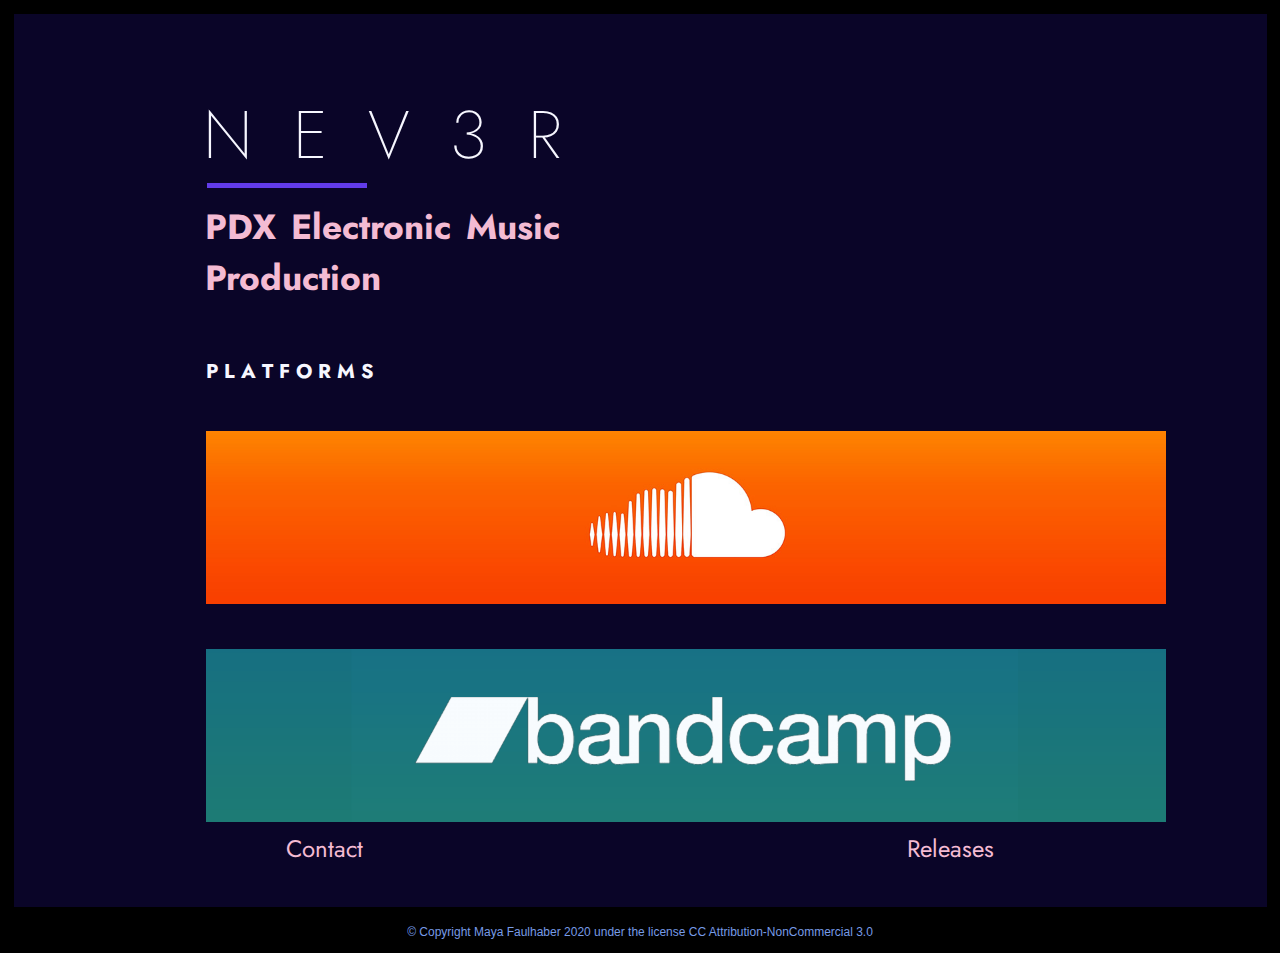
==== contact.html @ aae67ec4 "Added copynpaste code for black overlay. Added Bandcamp and Soundcloud. Still need to get text cente" ====
<!DOCTYPE html>
<html lang="en">
  <head>
    <meta charset="utf-8">
    <meta name="viewport" content="width=device-width, initial-scale=1.0">

    <link rel="stylesheet" href="css/main.css" type="text/css">
    <link href="https://fonts.googleapis.com/css2?family=Jost&family=Work+Sans&display=swap" rel="stylesheet">
    <link href="https://fonts.googleapis.com/css2?family=Exo+2:wght@300&display=swap" rel="stylesheet">
    <link href="https://fonts.googleapis.com/css2?family=Ubuntu:wght@300&display=swap" rel="stylesheet">

    <title>Nev3r | Contacts and Platforms</title>
  </head>
  <body>
    <div id="conwrapper" class="wrapper">
      <div id="concontent" class="content">
        <div class="title">
          <div class="spacer"></div>
          <a href="index.html" class="homelink">
            <h1>N E V 3 R</h1>
            <canvas id="rectangle" width="30vw" height="1em"></canvas>
            <h2>PDX Electronic Music Production</h2>
          </a>
        </div>
        <div class="platforms">
          <h3>P L A T F O R M S</h3>
          <a href="https://soundcloud.com/nev3rofficial/tracks" target="_blank">
            <div id="soundcloud" class="image" data-content="SoundCloud">
              <img src="img/sc.jpg" alt="">
            </div>
          </a>
          <a href="https://nev3rofficial.bandcamp.com" target="_blank">
            <div id="bandcamp" class="image" data-content="Bandcamp">
              <img src="img/bc.png" alt="">
            </div>
          </a>
        </div>
        <footer class="bottomlinks">
          <a id="contact" href="contact.html">Contact </a>
          <a id="releases" href="releases.html">Releases</a>
        </footer>
      </div>
    </div>
    <div class="footer">
      <a href="LICENSE.md" target="_blank" id="footer">© Copyright Maya Faulhaber 2020 under the license CC Attribution-NonCommercial 3.0</a>
    </div>
  </body>
</html>
---- css/main.css ----
/* .platforms {
  .image {
    position: relative;
    width: 75vw;
    &:hover {
      background-color: rgba(250, 250, 250, 0.5);
    }
    a {
      height: 100%;
      width: 100%;
      transition: all 250ms ease-in-out;
      background-color: inherit;
      &:hover {
        background-color: black;
      }
    img {
      color: inherit;
      margin-top: 5vh;
      margin-left: 15.2vw;
      width: 65vw;
    }
  }
}
*/
.platforms {
  margin-top: 5vh;
}
.platforms h3 {
  margin-left: 15vw;
  font-size: 1.25em;
  font-family: "Jost", sans-serif;
  color: #F7F7FF;
}

.image {
  margin-top: 5vh;
  margin-left: 15vw;
  position: relative;
  width: 75vw;
}

.image img {
  width: 100%;
  vertical-align: top;
}

.image:after, .image:before {
  position: absolute;
  opacity: 0;
  transition: all 0.25s ease-in-out;
  -webkit-transition: all 0.25s ease-in-out;
}

.image:after {
  content: "\a";
  width: 100%;
  height: 100%;
  top: 0;
  left: 0;
  background: rgba(0, 0, 0, 0.8);
}

.image:before {
  text-align: center;
  content: attr(data-content);
  display: inline;
  font-family: "Ubuntu", sans-serif;
  font-size: 1.15em;
  width: 100%;
  color: #F7F7FF;
  z-index: 1;
  padding: 4px 10px;
  vertical-align: middle;
  text-align: center;
  box-sizing: border-box;
  -moz-box-sizing: border-box;
}

.image:hover:after, .image:hover:before {
  opacity: 1;
}

.image {
  height: 260;
  width: 1440;
}
.image img {
  height: 100%;
  width: 100%;
}

* {
  box-sizing: border-box;
}

html, body {
  padding: 0;
  margin: 0;
  align-content: center;
  display: block;
  justify-content: center;
}

body {
  background-color: black;
  height: 100%;
  align-content: center;
}

.wrapper {
  min-height: 97vh;
  position: relative;
  padding-bottom: 5vh;
  margin-top: 1.5vh;
  background-color: #0A0528;
  align-self: center;
  padding-left: 0;
  padding-right: 0;
  margin-left: 1.5vh;
  margin-right: 1.5vh;
  margin-bottom: 1.3vh;
  align-content: center;
  align-self: center;
}
.wrapper .content {
  padding-bottom: 2.5rem;
}

.spacer {
  height: 8vh;
}

.title {
  margin-left: 0vw;
  margin-right: 20vw;
  margin-bottom: 0vh;
  width: 75vw;
  display: block;
}
.title a {
  margin-right: 0vw;
  margin-left: 14vw;
  padding-left: 1vw;
  padding-bottom: 1vh;
  width: 75vw;
  height: -1%;
  display: inline-flex;
  text-decoration: none;
  transition: all 250ms ease-in-out;
  width: 30vw;
  display: block;
}
.title a:hover {
  transform: scale(1.05);
}
.title h1 {
  margin-bottom: 0vh;
  margin-top: 0;
  margin-left: -0.2vW;
  padding-top: 2vh;
  padding-bottom: 1vh;
  width: 30vw;
  display: inline;
  align-content: left;
  font-size: 4.2em;
  color: #F7F7FF;
  font-family: "Jost", sans-serif;
  font-weight: 200;
  font-variant: small-caps;
  word-spacing: 0.3em;
  width: 50vw;
}
.title canvas {
  margin-top: 0;
  margin-bottom: 1vh;
  margin-right: 15vw;
  margin-left: 0.1vw;
  width: 12.5vw;
  height: 0.8%;
  background-color: #623CEA;
}
.title h2 {
  margin-top: 0vh;
  margin-bottom: 0;
  display: inline;
  width: -1vw;
  font-size: 2.2em;
  color: #F4BBD3;
  font-family: "Jost", sans-serif;
  font-weight: bold;
  font-stretch: ultra-expanded;
  word-spacing: 0.1em;
  width: 50vw;
}

.studio img {
  margin-bottom: 10vh;
  margin-left: 15vw;
  width: 75vw;
}

.indextext {
  margin-top: 5vh;
  margin-bottom: 5vh;
  padding-left: 15.15vw;
  color: #F7F7FF;
  font-family: "ubuntu", sans-serif;
  font-size: 1em;
  line-height: 2.758;
  font-weight: 300;
}
.indextext a {
  text-decoration: none;
  color: #623CEA;
  transition: all 250ms ease;
}
.indextext a:hover {
  color: #F4BBD3;
  transform: scale(2.025);
}

.bottomlinks {
  margin-top: 4vh;
  margin-bottom: 4vh;
  position: absolute;
  bottom: 0;
  width: 100%;
  height: 2.5rem;
  display: flex;
  justify-content: space-around;
}
.bottomlinks a {
  color: #F4BBD3;
  font-size: 1.5em;
  font-family: "Jost", sans-serif;
  text-decoration: none;
  transition: all 250ms ease-in-out;
}
.bottomlinks a:hover {
  transform: scale(1.15);
}

#footer {
  margin-top: 0.2vh;
  margin-bottom: 0.8vh;
  padding-top: 0.4vh;
  padding-bottom: 0.8vh;
  margin-left: 0;
  display: flex;
  justify-content: center;
  text-decoration: none;
  color: #779BE7;
  font-family: "Muli", sans-serif;
  font-weight: 300;
  font-size: 0.75em;
}

.footer {
  display: flex;
  justify-content: center;
}

.singles {
  margin-left: 15.15vw;
  color: #F7F7FF;
  font-family: "Jost", sans-serif;
  word-spacing: 0.25em;
  font-size: 1.3em;
}

.gallery {
  margin-bottom: 5vh;
  margin-left: 14.6vw;
  display: flex;
  flex-direction: column;
}
.gallery .row {
  display: flex;
  justify-content: justify-content;
  width: 100%;
}
.gallery iframe {
  margin: 0.5vw;
}

::-webkit-scrollbar {
  width: 10px;
}

/* Track */
::-webkit-scrollbar-track {
  background: #02010A;
}

/* Handle */
::-webkit-scrollbar-thumb {
  background: #202024;
  border-radius: 3px;
}

/* Handle on hover */
::-webkit-scrollbar-thumb:hover {
  background: #343439;
}

/*# sourceMappingURL=main.css.map */
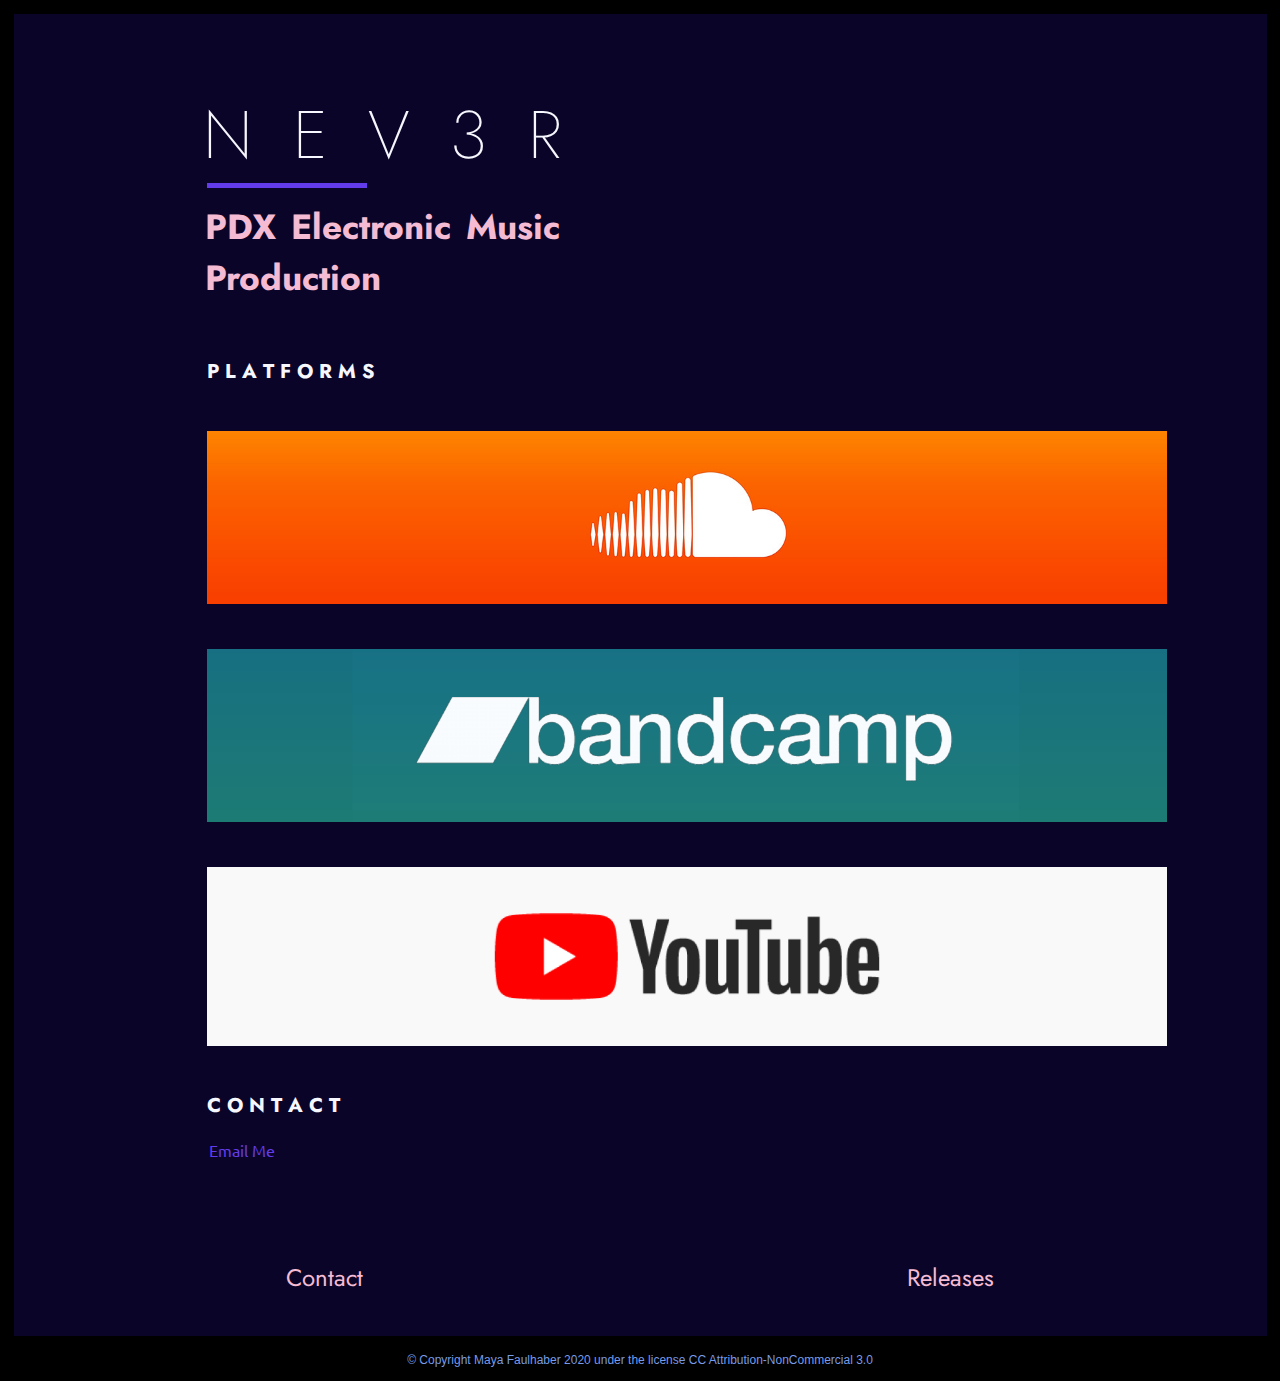
==== commit 5a802549: "Finished platforms and got them to center align. Started contacts" ====
--- a/contact.html
+++ b/contact.html
@@ -34,6 +34,15 @@
               <img src="img/bc.png" alt="">
             </div>
           </a>
+          <a href="https://www.youtube.com/channel/UCZ7ZAQKlcC8Lq4WMA0va6yQ" target="_blank">
+            <div id="youtube" class="image" data-content="YouTube">
+              <img src="img/yt.png" alt="">
+            </div>
+          </a>
+        </div>
+        <div class="contact">
+          <h3>C O N T A C T</h3>
+          <a href="mailto:nev3rpdx@gmail.com?subject=Questions/Comments/Feedback">Email Me</a>
         </div>
         <footer class="bottomlinks">
           <a id="contact" href="contact.html">Contact </a>
--- a/css/main.css
+++ b/css/main.css
@@ -22,19 +22,20 @@
   }
 }
 */
+#concontent h3 {
+  font-size: 1.25em;
+  font-family: "Jost", sans-serif;
+  color: #F7F7FF;
+}
+
 .platforms {
+  margin-left: 15.15vw;
   margin-top: 5vh;
-}
-.platforms h3 {
-  margin-left: 15vw;
-  font-size: 1.25em;
-  font-family: "Jost", sans-serif;
-  color: #F7F7FF;
+  margin-bottom: 5vh;
 }
 
 .image {
   margin-top: 5vh;
-  margin-left: 15vw;
   position: relative;
   width: 75vw;
 }
@@ -65,12 +66,12 @@
   content: attr(data-content);
   display: inline;
   font-family: "Ubuntu", sans-serif;
-  font-size: 1.15em;
+  font-size: 1.2em;
   width: 100%;
   color: #F7F7FF;
   z-index: 1;
   padding: 4px 10px;
-  vertical-align: middle;
+  line-height: 25vh;
   text-align: center;
   box-sizing: border-box;
   -moz-box-sizing: border-box;
@@ -87,6 +88,21 @@
 .image img {
   height: 100%;
   width: 100%;
+}
+
+.contact {
+  margin-left: 15.15vw;
+  margin-bottom: 10vh;
+}
+.contact a {
+  text-decoration: none;
+  font-family: "Ubuntu", sans-serif;
+  margin-left: 0.1vw;
+  color: #623CEA;
+  transition: all 250ms ease-in-out;
+}
+.contact a:hover {
+  color: #F4BBD3;
 }
 
 * {
@@ -206,7 +222,7 @@
   color: #F7F7FF;
   font-family: "ubuntu", sans-serif;
   font-size: 1em;
-  line-height: 2.758;
+  line-height: 2.6;
   font-weight: 300;
 }
 .indextext a {
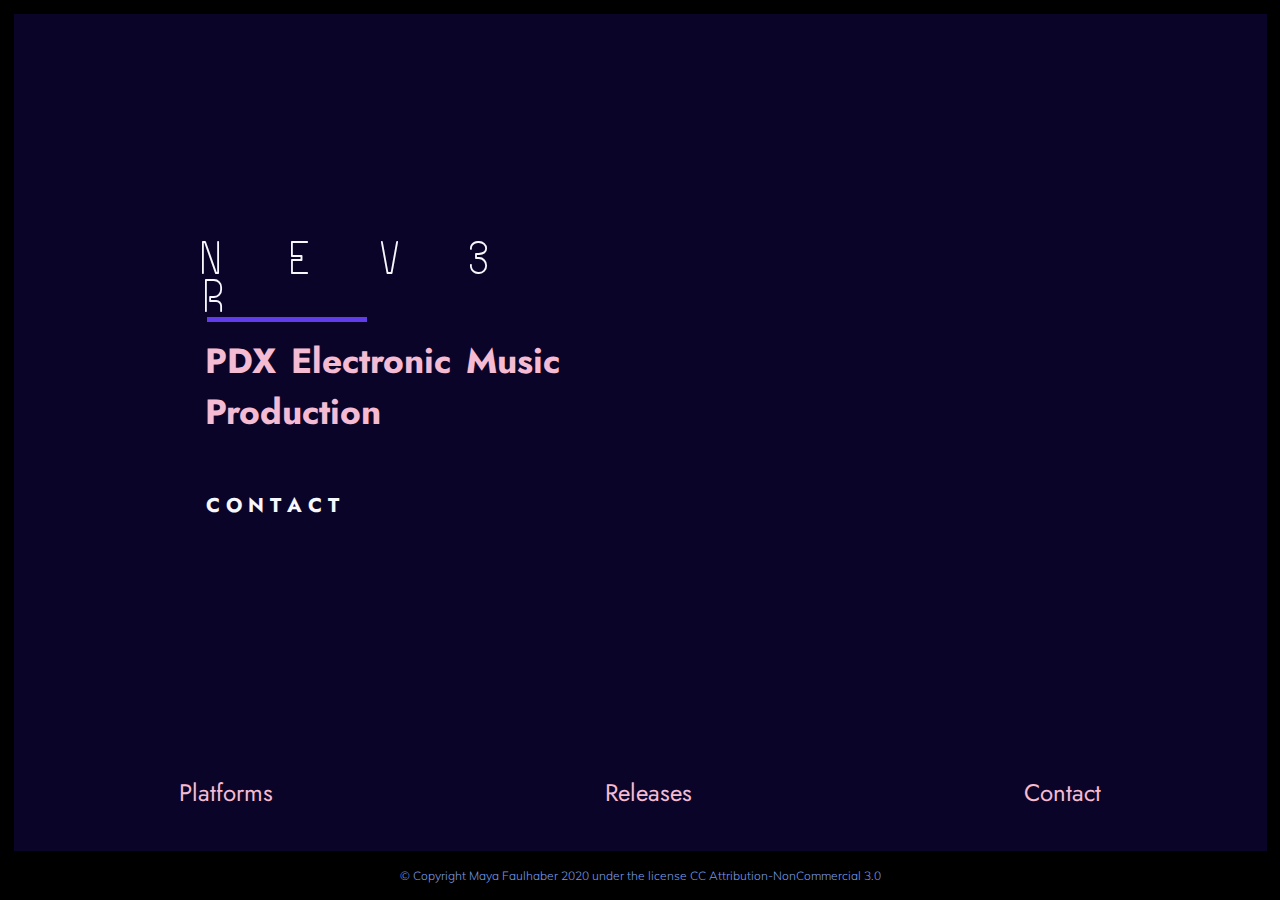
==== commit f2fe1aed: "Successfully added Ultra and Finity fonts. Still using Jost however." ====
--- a/contact.html
+++ b/contact.html
@@ -1,15 +1,21 @@
 <!DOCTYPE html>
-<html lang="en">
+<html lang="en" dir="ltr">
   <head>
     <meta charset="utf-8">
     <meta name="viewport" content="width=device-width, initial-scale=1.0">
+    <meta name="keywords" content="EDM, Music, Soundcloud, Nev3r, Dance, Portland, PDX">
+    <meta name="author" content="Maya Faulhaber">
+    <meta name="description" content="Official website of the producer, Nev3r.">
 
-    <link rel="stylesheet" href="css/main.css" type="text/css">
-    <link href="https://fonts.googleapis.com/css2?family=Jost&family=Work+Sans&display=swap" rel="stylesheet">
-    <link href="https://fonts.googleapis.com/css2?family=Exo+2:wght@300&display=swap" rel="stylesheet">
+    <link rel="stylesheet" href="css/main.css" type="text/css" charset="utf-8">
+    <link href="https://fonts.googleapis.com/css2?family=Jost&display=swap" rel="stylesheet">
     <link href="https://fonts.googleapis.com/css2?family=Ubuntu:wght@300&display=swap" rel="stylesheet">
+    <link href="https://fonts.googleapis.com/css2?family=Muli&display=swap" rel="stylesheet">
 
-    <title>Nev3r | Contacts and Platforms</title>
+
+    <script src="https://ajax.googleapis.com/ajax/libs/jquery/2.1.3/jquery.min.js"></script>
+
+    <title>Nev3r | Contact</title>
   </head>
   <body>
     <div id="conwrapper" class="wrapper">
@@ -22,31 +28,13 @@
             <h2>PDX Electronic Music Production</h2>
           </a>
         </div>
-        <div class="platforms">
-          <h3>P L A T F O R M S</h3>
-          <a href="https://soundcloud.com/nev3rofficial/tracks" target="_blank">
-            <div id="soundcloud" class="image" data-content="SoundCloud">
-              <img src="img/sc.jpg" alt="">
-            </div>
-          </a>
-          <a href="https://nev3rofficial.bandcamp.com" target="_blank">
-            <div id="bandcamp" class="image" data-content="Bandcamp">
-              <img src="img/bc.png" alt="">
-            </div>
-          </a>
-          <a href="https://www.youtube.com/channel/UCZ7ZAQKlcC8Lq4WMA0va6yQ" target="_blank">
-            <div id="youtube" class="image" data-content="YouTube">
-              <img src="img/yt.png" alt="">
-            </div>
-          </a>
-        </div>
-        <div class="contact">
+        <div class="contacts">
           <h3>C O N T A C T</h3>
-          <a href="mailto:nev3rpdx@gmail.com?subject=Questions/Comments/Feedback">Email Me</a>
         </div>
         <footer class="bottomlinks">
-          <a id="contact" href="contact.html">Contact </a>
+          <a id="platforms" href="platforms.html">Platforms</a>
           <a id="releases" href="releases.html">Releases</a>
+          <a id="contacts" href="contact.html">Contact</a>
         </footer>
       </div>
     </div>
--- a/css/main.css
+++ b/css/main.css
@@ -1,110 +1,28 @@
-/* .platforms {
-  .image {
-    position: relative;
-    width: 75vw;
-    &:hover {
-      background-color: rgba(250, 250, 250, 0.5);
-    }
-    a {
-      height: 100%;
-      width: 100%;
-      transition: all 250ms ease-in-out;
-      background-color: inherit;
-      &:hover {
-        background-color: black;
-      }
-    img {
-      color: inherit;
-      margin-top: 5vh;
-      margin-left: 15.2vw;
-      width: 65vw;
-    }
-  }
-}
-*/
-#concontent h3 {
+.contacts {
+  margin-left: 15vw;
+  margin-top: 5vh;
+  margin-bottom: 10vh;
+}
+.contacts h3 {
+  color: #F7F7FF;
+  font-family: "Jost", sans-serif;
   font-size: 1.25em;
-  font-family: "Jost", sans-serif;
-  color: #F7F7FF;
-}
-
-.platforms {
-  margin-left: 15.15vw;
-  margin-top: 5vh;
-  margin-bottom: 5vh;
-}
-
-.image {
-  margin-top: 5vh;
-  position: relative;
-  width: 75vw;
-}
-
-.image img {
-  width: 100%;
-  vertical-align: top;
-}
-
-.image:after, .image:before {
-  position: absolute;
-  opacity: 0;
-  transition: all 0.25s ease-in-out;
-  -webkit-transition: all 0.25s ease-in-out;
-}
-
-.image:after {
-  content: "\a";
-  width: 100%;
-  height: 100%;
-  top: 0;
-  left: 0;
-  background: rgba(0, 0, 0, 0.8);
-}
-
-.image:before {
-  text-align: center;
-  content: attr(data-content);
-  display: inline;
-  font-family: "Ubuntu", sans-serif;
-  font-size: 1.2em;
-  width: 100%;
-  color: #F7F7FF;
-  z-index: 1;
-  padding: 4px 10px;
-  line-height: 25vh;
-  text-align: center;
-  box-sizing: border-box;
-  -moz-box-sizing: border-box;
-}
-
-.image:hover:after, .image:hover:before {
-  opacity: 1;
-}
-
-.image {
-  height: 260;
-  width: 1440;
-}
-.image img {
-  height: 100%;
-  width: 100%;
-}
-
-.contact {
-  margin-left: 15.15vw;
-  margin-bottom: 10vh;
-}
-.contact a {
-  text-decoration: none;
-  font-family: "Ubuntu", sans-serif;
-  margin-left: 0.1vw;
-  color: #623CEA;
-  transition: all 250ms ease-in-out;
-}
-.contact a:hover {
-  color: #F4BBD3;
-}
-
+}
+
+@font-face {
+  font-family: "Finity";
+  src: url("../fonts/finity-9325-webfont.eot");
+  src: url("../fonts/finity-9325-webfont.eot?#iefix") format("embedded-opentype"), url("../fonts/finity-9325-webfont.woff") format("woff"), url("../fonts/finity-9325-webfont.svg#finityregular") format("svg");
+  font-weight: normal;
+  font-style: normal;
+}
+@font-face {
+  font-family: "Ultra";
+  src: url("../fonts/ultra-webfont.eot");
+  src: url("../fonts/ultra-webfont.eot?#iefix") format("embedded-opentype"), url("../fonts/ultra-webfont.woff") format("woff"), url("../fonts/ultra-webfont.svg#ultraregular") format("svg");
+  font-weight: normal;
+  font-style: normal;
+}
 * {
   box-sizing: border-box;
 }
@@ -124,7 +42,7 @@
 }
 
 .wrapper {
-  min-height: 97vh;
+  min-height: 93vh;
   position: relative;
   padding-bottom: 5vh;
   margin-top: 1.5vh;
@@ -160,7 +78,7 @@
   padding-bottom: 1vh;
   width: 75vw;
   height: -1%;
-  display: inline-flex;
+  display: inline;
   text-decoration: none;
   transition: all 250ms ease-in-out;
   width: 30vw;
@@ -170,18 +88,18 @@
   transform: scale(1.05);
 }
 .title h1 {
-  margin-bottom: 0vh;
+  margin-bottom: 10vh;
   margin-top: 0;
-  margin-left: -0.2vW;
+  margin-left: -0.25vW;
   padding-top: 2vh;
   padding-bottom: 1vh;
-  width: 30vw;
+  width: 75vw;
   display: inline;
   align-content: left;
   font-size: 4.2em;
   color: #F7F7FF;
-  font-family: "Jost", sans-serif;
-  font-weight: 200;
+  font-family: "Ultra", sans-serif;
+  font-weight: 400;
   font-variant: small-caps;
   word-spacing: 0.3em;
   width: 50vw;
@@ -276,6 +194,74 @@
   justify-content: center;
 }
 
+#platcontent h3 {
+  font-size: 1.25em;
+  font-family: "Jost", sans-serif;
+  color: #F7F7FF;
+}
+
+.platforms {
+  margin-left: 15.15vw;
+  margin-top: 5vh;
+  margin-bottom: 10vh;
+}
+
+.image {
+  margin-top: 5vh;
+  position: relative;
+  width: 75vw;
+}
+
+.image img {
+  width: 100%;
+  vertical-align: top;
+}
+
+.image:after, .image:before {
+  position: absolute;
+  opacity: 0;
+  transition: all 0.25s ease-in-out;
+  -webkit-transition: all 0.25s ease-in-out;
+}
+
+.image:after {
+  content: "\a";
+  width: 100%;
+  height: 100%;
+  top: 0;
+  left: 0;
+  background: rgba(0, 0, 0, 0.8);
+}
+
+.image:before {
+  text-align: center;
+  content: attr(data-content);
+  display: inline;
+  font-family: "Ubuntu", sans-serif;
+  font-size: 1.2em;
+  width: 100%;
+  color: #F7F7FF;
+  z-index: 1;
+  padding: 4px 10px;
+  line-height: 25vh;
+  text-align: center;
+  box-sizing: border-box;
+  -moz-box-sizing: border-box;
+}
+
+.image:hover:after, .image:hover:before {
+  opacity: 1;
+}
+
+.image {
+  width: 75vw;
+  height: 14vw;
+}
+.image img {
+  height: 100%;
+  width: 100%;
+}
+
 .singles {
   margin-left: 15.15vw;
   color: #F7F7FF;
@@ -285,7 +271,7 @@
 }
 
 .gallery {
-  margin-bottom: 5vh;
+  margin-bottom: 10vh;
   margin-left: 14.6vw;
   display: flex;
   flex-direction: column;
@@ -294,6 +280,9 @@
   display: flex;
   justify-content: justify-content;
   width: 100%;
+}
+.gallery .row iframe {
+  font-family: "Ubuntu", cursive;
 }
 .gallery iframe {
   margin: 0.5vw;
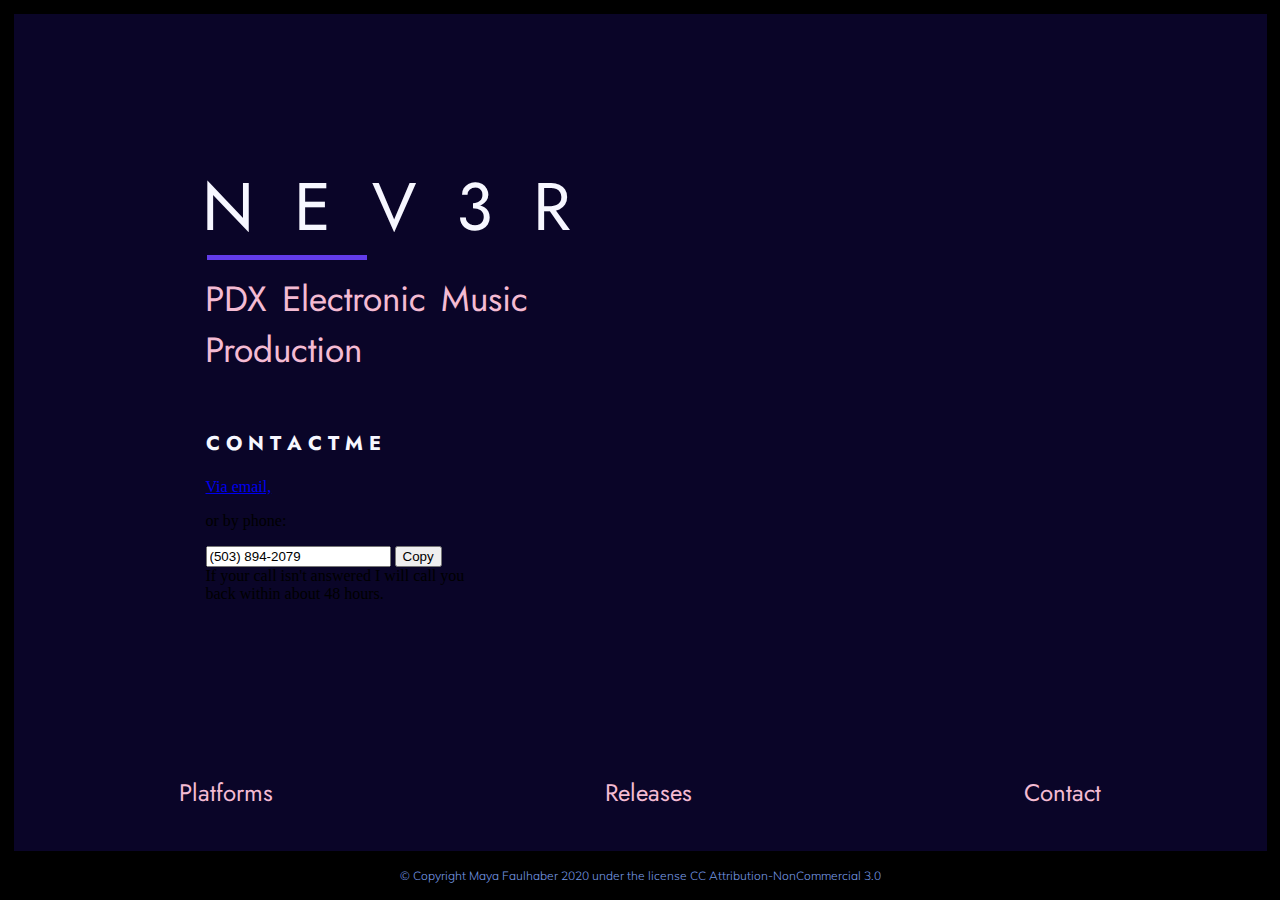
==== commit c08b5d1e: "Just fixed ubuntu font declaration on contacts page .-." ====
--- a/contact.html
+++ b/contact.html
@@ -14,6 +14,16 @@
 
 
     <script src="https://ajax.googleapis.com/ajax/libs/jquery/2.1.3/jquery.min.js"></script>
+    <script src="/javascript/scripts.js" type="text/javascript"></script>
+    <script type="text/javascript">
+      function myFunction() {
+        var copyText = document.getElementById("myInput");
+        copyText.select();
+        copyText.setSelectionRange(0, 99999)
+        document.execCommand("copy");
+        copybutton = document.getElementById("button").innerHTML = "Copied!";
+      }
+    </script>
 
     <title>Nev3r | Contact</title>
   </head>
@@ -29,7 +39,22 @@
           </a>
         </div>
         <div class="contacts">
-          <h3>C O N T A C T</h3>
+          <h3>C O N T A C <span>T </span> M E</h3>
+          <div class="contactlinks">
+            <div class="email">
+              <a href="mailto:nev3rpdx.com?subject=Questions/Feedback/Business%20Inquiries">Via email,</a>
+            </div>
+            <div class="phone">
+              <p id="contacttxt">or by phone:</p>
+              <input type="text" value="(503) 894-2079" id="myInput" readonly>
+              <button id="button" onclick="myFunction()">Copy</button>
+              <br>
+              <txt>
+                If your call isn't answered I will call you<br>
+                back within about 48 hours.
+              </txt>
+            </div>
+          </div>
         </div>
         <footer class="bottomlinks">
           <a id="platforms" href="platforms.html">Platforms</a>
--- a/css/main.css
+++ b/css/main.css
@@ -1,14 +1,3 @@
-.contacts {
-  margin-left: 15vw;
-  margin-top: 5vh;
-  margin-bottom: 10vh;
-}
-.contacts h3 {
-  color: #F7F7FF;
-  font-family: "Jost", sans-serif;
-  font-size: 1.25em;
-}
-
 @font-face {
   font-family: "Finity";
   src: url("../fonts/finity-9325-webfont.eot");
@@ -23,6 +12,24 @@
   font-weight: normal;
   font-style: normal;
 }
+@font-face {
+  font-family: "Anurati";
+  src: url("../fonts/anurati-regular-webfont.eot");
+  src: url("../fonts/anurati-regular-webfont.eot?#iefix") format("embedded-opentype"), url("../fonts/anurati-regular-webfont.woff") format("woff"), url("../fonts/anurati-regular-webfont.svg#anuratiregular") format("svg");
+  font-weight: normal;
+  font-style: normal;
+}
+.contacts {
+  margin-left: 15vw;
+  margin-top: 5vh;
+  margin-bottom: 10vh;
+}
+.contacts h3 {
+  color: #F7F7FF;
+  font-family: "Jost", sans-serif;
+  font-size: 1.25em;
+}
+
 * {
   box-sizing: border-box;
 }
@@ -98,7 +105,7 @@
   align-content: left;
   font-size: 4.2em;
   color: #F7F7FF;
-  font-family: "Ultra", sans-serif;
+  font-family: "Jost", sans-serif;
   font-weight: 400;
   font-variant: small-caps;
   word-spacing: 0.3em;
@@ -121,7 +128,7 @@
   font-size: 2.2em;
   color: #F4BBD3;
   font-family: "Jost", sans-serif;
-  font-weight: bold;
+  font-weight: 400;
   font-stretch: ultra-expanded;
   word-spacing: 0.1em;
   width: 50vw;
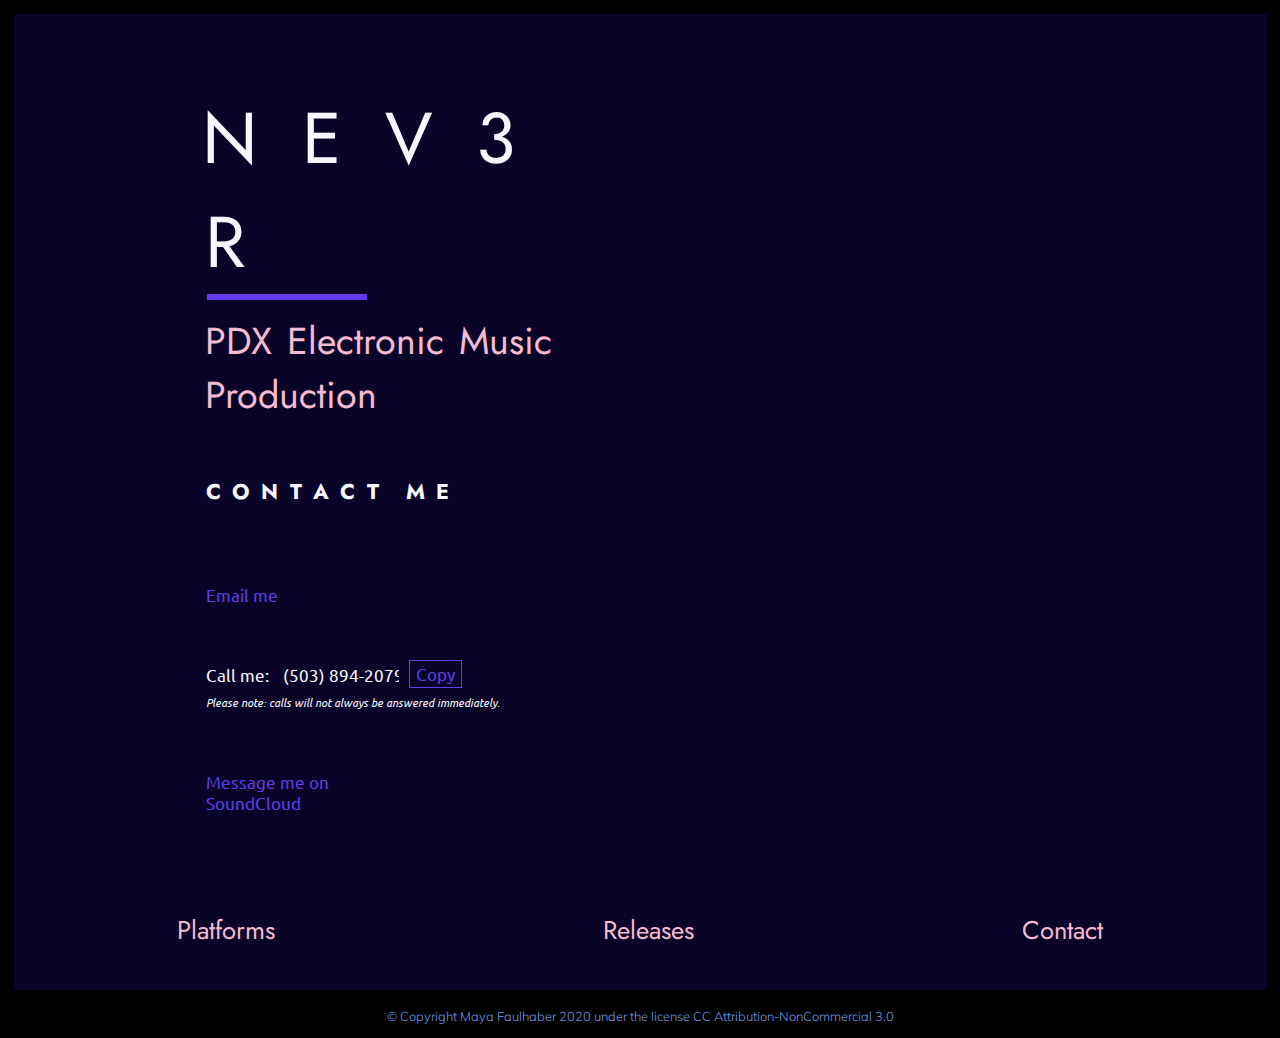
==== commit 649171a5: "added msg me on soundcloud link, responsive transitions, set rem @ 1.9vh" ====
--- a/contact.html
+++ b/contact.html
@@ -11,7 +11,6 @@
     <link href="https://fonts.googleapis.com/css2?family=Jost&display=swap" rel="stylesheet">
     <link href="https://fonts.googleapis.com/css2?family=Ubuntu:wght@300&display=swap" rel="stylesheet">
     <link href="https://fonts.googleapis.com/css2?family=Muli&display=swap" rel="stylesheet">
-
 
     <script src="https://ajax.googleapis.com/ajax/libs/jquery/2.1.3/jquery.min.js"></script>
     <script src="/javascript/scripts.js" type="text/javascript"></script>
@@ -42,17 +41,19 @@
           <h3>C O N T A C <span>T </span> M E</h3>
           <div class="contactlinks">
             <div class="email">
-              <a href="mailto:nev3rpdx.com?subject=Questions/Feedback/Business%20Inquiries">Via email,</a>
+              <a href="mailto:nev3rpdx.com?subject=Questions/Feedback/Business%20Inquiries" data-hover="mayaefaulhaber@gmail.com">Email me</a>
             </div>
             <div class="phone">
-              <p id="contacttxt">or by phone:</p>
+              <p id="contacttxt">Call me:</p>
               <input type="text" value="(503) 894-2079" id="myInput" readonly>
               <button id="button" onclick="myFunction()">Copy</button>
               <br>
-              <txt>
-                If your call isn't answered I will call you<br>
-                back within about 48 hours.
+              <txt class="txt">
+                Please note: calls will not always be answered immediately.
               </txt>
+            </div>
+            <div class="msg">
+              <a href="https://soundcloud.com/messages">Message me on SoundCloud</a>
             </div>
           </div>
         </div>
--- a/css/main.css
+++ b/css/main.css
@@ -25,13 +25,150 @@
   margin-bottom: 10vh;
 }
 .contacts h3 {
+  margin-bottom: 4vh;
   color: #F7F7FF;
   font-family: "Jost", sans-serif;
   font-size: 1.25em;
+  word-spacing: 0.25em;
+}
+.contacts h3 span {
+  word-spacing: 1em;
+}
+.contacts .contactlinks {
+  margin-top: 8vh;
+}
+.contacts .contactlinks .email {
+  line-height: 7.5vh;
+  background-position: center;
+  display: flex;
+  height: 6.5vh;
+  width: 20vw;
+  margin-bottom: 2.5vh;
+  color: #623CEA;
+  transition: color 250ms ease-in-out;
+  -webkit-transition: color 250ms ease-in-out;
+  -moz-transition: color 250ms ease-in-out;
+  -o-transition: color 250ms ease-in-out;
+}
+.contacts .contactlinks .email a {
+  display: flex;
+  margin-left: -1vw;
+  margin-top: -2vh;
+  display: flex;
+  background-position: center;
+  background-repeat: no-repeat;
+  vertical-align: middle;
+  height: 7.5vh;
+  width: 17.5vw;
+  padding-left: 1vw;
+  padding-right: 0vw;
+  text-decoration: none;
+  font-size: 1rem;
+  font-family: "Ubuntu";
+  color: #623CEA;
+  transition: color 250ms ease-in-out;
+  -webkit-transition: color 250ms ease-in-out;
+  -moz-transition: color 250ms ease-in-out;
+  -o-transition: color 250ms ease-in-out;
+}
+.contacts .contactlinks .email a:hover {
+  font-size: 0;
+}
+.contacts .contactlinks .email a:hover:after {
+  content: attr(data-hover);
+  font-size: 1rem;
+  color: #f4bbd3;
+}
+.contacts .contactlinks #contacttxt {
+  display: inline;
+  font-size: 1em;
+  font-family: "Ubuntu";
+  color: #F7F7FF;
+  float: left;
+  margin-top: 0;
+  margin-bottom: 0;
+}
+.contacts .contactlinks .phone {
+  position: relative;
+}
+.contacts .contactlinks .phone p {
+  padding-top: 0.5vh;
+}
+.contacts .contactlinks .phone input {
+  padding-top: 0.5vh;
+  font-size: 1em;
+  margin-left: 1vw;
+  display: inline;
+  float: left;
+  background-color: #0A0528;
+  border: none;
+  min-width: 5em;
+  max-width: 7em;
+  color: #F7F7FF;
+  font-family: "Ubuntu";
+}
+.contacts .contactlinks .phone button {
+  height: 1.65rem;
+  margin-bottom: 0.5vh;
+  font-size: 1em;
+  cursor: pointer;
+  margin-left: 0.6vw;
+  color: #623CEA;
+  background-color: #0A0528;
+  border-style: solid;
+  border-color: #623CEA;
+  border-width: thin;
+  font-family: "Ubuntu";
+  transition: all 250ms ease-in-out;
+  -webkit-transition: all 250ms ease-in-out;
+  -moz-transition: all 250ms ease-in-out;
+  -o-transition: all 250ms ease-in-out;
+}
+.contacts .contactlinks .phone button:hover {
+  border-color: #F4BBD3;
+  color: #F4BBD3;
+}
+.contacts .contactlinks .phone .txt {
+  font-family: "Ubuntu";
+  color: #F7F7FF;
+  font-style: italic;
+  font-weight: 300;
+  font-size: 0.65em;
+}
+.contacts .contactlinks .msg {
+  margin-top: 6.5vh;
+}
+.contacts .contactlinks .msg a {
+  display: flex;
+  margin-left: -1vw;
+  margin-top: 0vh;
+  display: flex;
+  background-position: center;
+  background-repeat: no-repeat;
+  vertical-align: middle;
+  height: 100%;
+  width: 17.5vw;
+  padding-left: 1vw;
+  padding-right: 0vw;
+  text-decoration: none;
+  font-size: 1em;
+  font-family: "Ubuntu";
+  color: #623CEA;
+  transition: color 250ms ease-in-out;
+  -webkit-transition: color 250ms ease-in-out;
+  -moz-transition: color 250ms ease-in-out;
+  -o-transition: color 250ms ease-in-out;
+}
+.contacts .contactlinks .msg a:hover {
+  color: #F4BBD3;
 }
 
 * {
   box-sizing: border-box;
+}
+
+html {
+  font-size: 1.9vh;
 }
 
 html, body {
@@ -88,6 +225,9 @@
   display: inline;
   text-decoration: none;
   transition: all 250ms ease-in-out;
+  -webkit-transition: all 250ms ease-in-out;
+  -moz-transition: all 250ms ease-in-out;
+  -o-transition: all 250ms ease-in-out;
   width: 30vw;
   display: block;
 }
@@ -148,7 +288,7 @@
   font-family: "ubuntu", sans-serif;
   font-size: 1em;
   line-height: 2.6;
-  font-weight: 300;
+  font-weight: 200;
 }
 .indextext a {
   text-decoration: none;
@@ -176,6 +316,9 @@
   font-family: "Jost", sans-serif;
   text-decoration: none;
   transition: all 250ms ease-in-out;
+  -webkit-transition: all 250ms ease-in-out;
+  -moz-transition: all 250ms ease-in-out;
+  -o-transition: all 250ms ease-in-out;
 }
 .bottomlinks a:hover {
   transform: scale(1.15);
@@ -228,7 +371,9 @@
   position: absolute;
   opacity: 0;
   transition: all 0.25s ease-in-out;
-  -webkit-transition: all 0.25s ease-in-out;
+  -webkit-transition: all 250ms ease-in-out;
+  -moz-transition: all 250ms ease-in-out;
+  -o-transition: all 250ms ease-in-out;
 }
 
 .image:after {
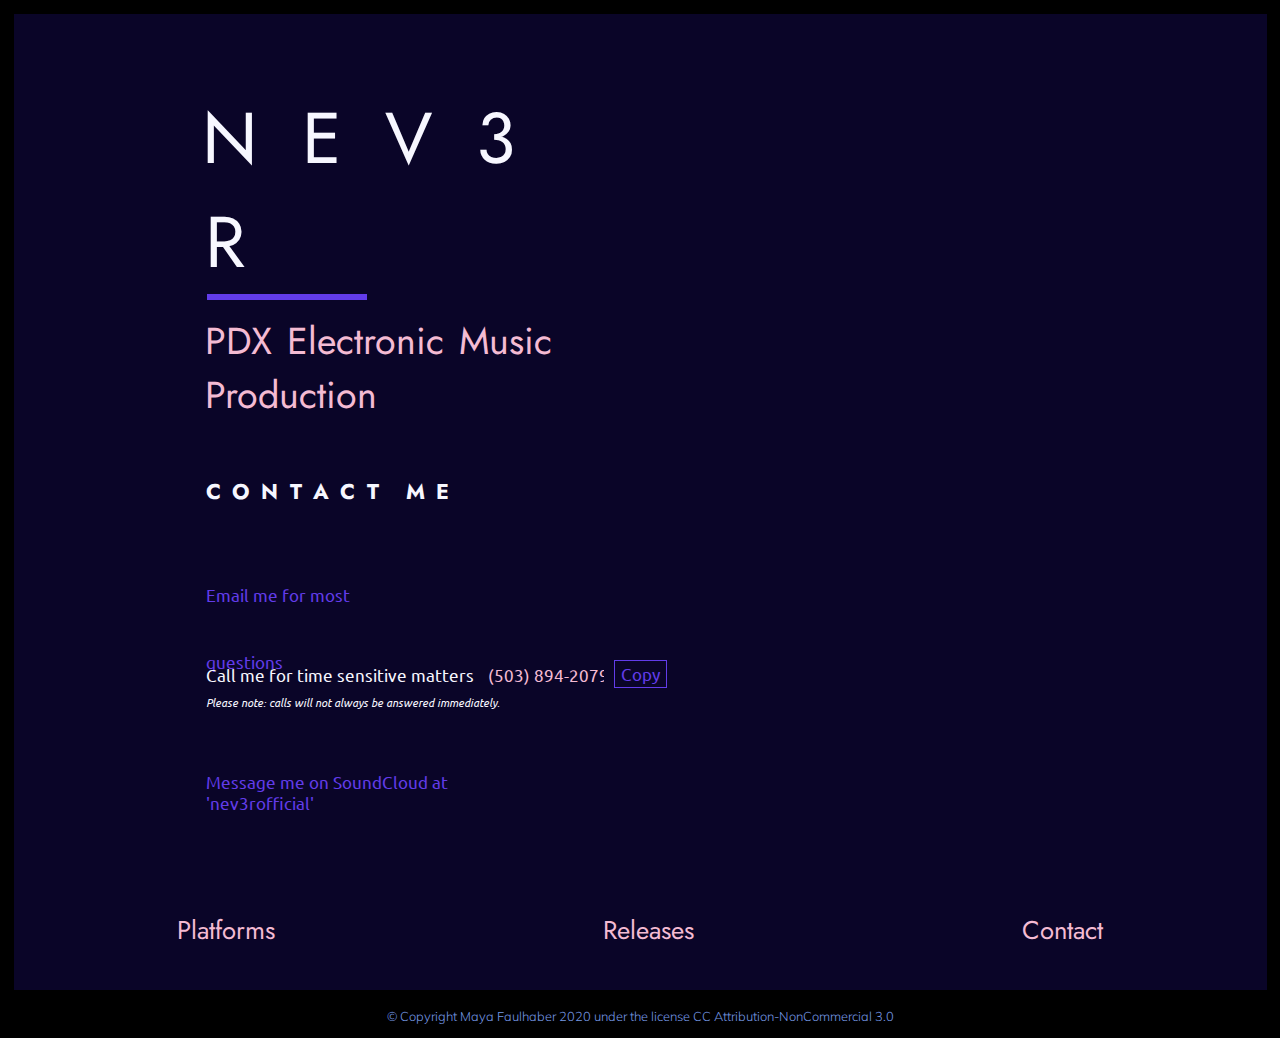
==== commit a96063db: "Changed the writing for all contacts" ====
--- a/contact.html
+++ b/contact.html
@@ -41,10 +41,10 @@
           <h3>C O N T A C <span>T </span> M E</h3>
           <div class="contactlinks">
             <div class="email">
-              <a href="mailto:nev3rpdx.com?subject=Questions/Feedback/Business%20Inquiries" data-hover="mayaefaulhaber@gmail.com">Email me</a>
+              <a href="mailto:nev3rpdx.com?subject=Questions/Feedback/Business%20Inquiries" data-hover="mayaefaulhaber@gmail.com">Email me for most questions</a>
             </div>
             <div class="phone">
-              <p id="contacttxt">Call me:</p>
+              <p id="contacttxt">Call me for time sensitive matters</p>
               <input type="text" value="(503) 894-2079" id="myInput" readonly>
               <button id="button" onclick="myFunction()">Copy</button>
               <br>
@@ -53,7 +53,7 @@
               </txt>
             </div>
             <div class="msg">
-              <a href="https://soundcloud.com/messages">Message me on SoundCloud</a>
+              <a href="https://soundcloud.com/messages">Message me on SoundCloud at 'nev3rofficial'</a>
             </div>
           </div>
         </div>
--- a/css/main.css
+++ b/css/main.css
@@ -104,7 +104,7 @@
   border: none;
   min-width: 5em;
   max-width: 7em;
-  color: #F7F7FF;
+  color: #F4BBD3;
   font-family: "Ubuntu";
 }
 .contacts .contactlinks .phone button {
@@ -147,7 +147,7 @@
   background-repeat: no-repeat;
   vertical-align: middle;
   height: 100%;
-  width: 17.5vw;
+  width: 25vw;
   padding-left: 1vw;
   padding-right: 0vw;
   text-decoration: none;
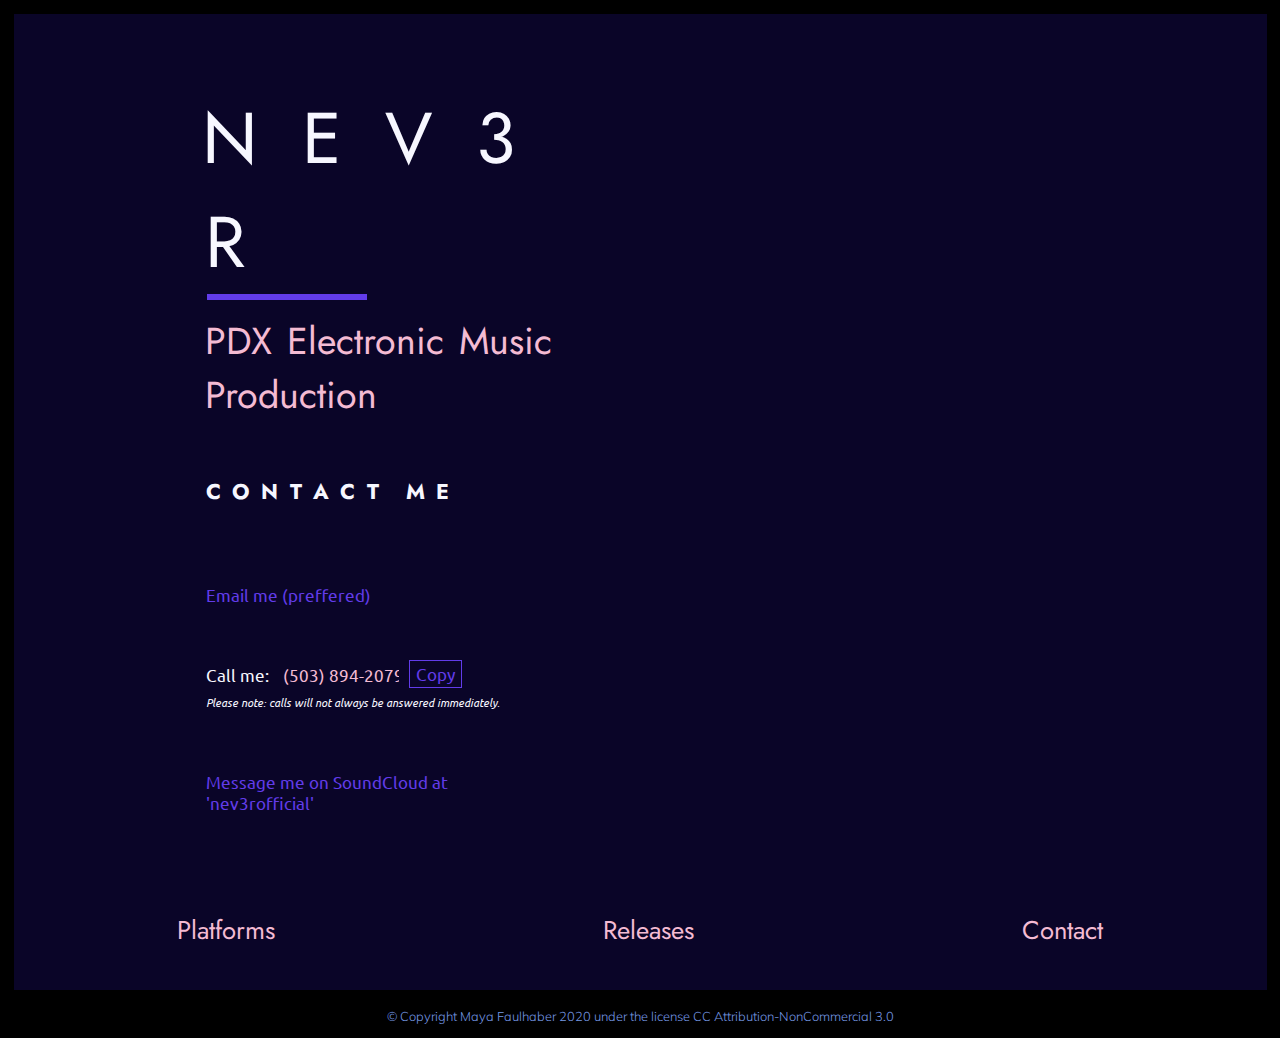
==== commit a8e1362b: "Edited some last-moment features." ====
--- a/contact.html
+++ b/contact.html
@@ -41,10 +41,10 @@
           <h3>C O N T A C <span>T </span> M E</h3>
           <div class="contactlinks">
             <div class="email">
-              <a href="mailto:nev3rpdx.com?subject=Questions/Feedback/Business%20Inquiries" data-hover="mayaefaulhaber@gmail.com">Email me for most questions</a>
+              <a href="mailto:nev3rpdx.com?subject=Questions/Feedback/Business%20Inquiries" data-hover="mayaefaulhaber@gmail.com">Email me (preffered)</a>
             </div>
             <div class="phone">
-              <p id="contacttxt">Call me for time sensitive matters</p>
+              <p id="contacttxt">Call me:</p>
               <input type="text" value="(503) 894-2079" id="myInput" readonly>
               <button id="button" onclick="myFunction()">Copy</button>
               <br>
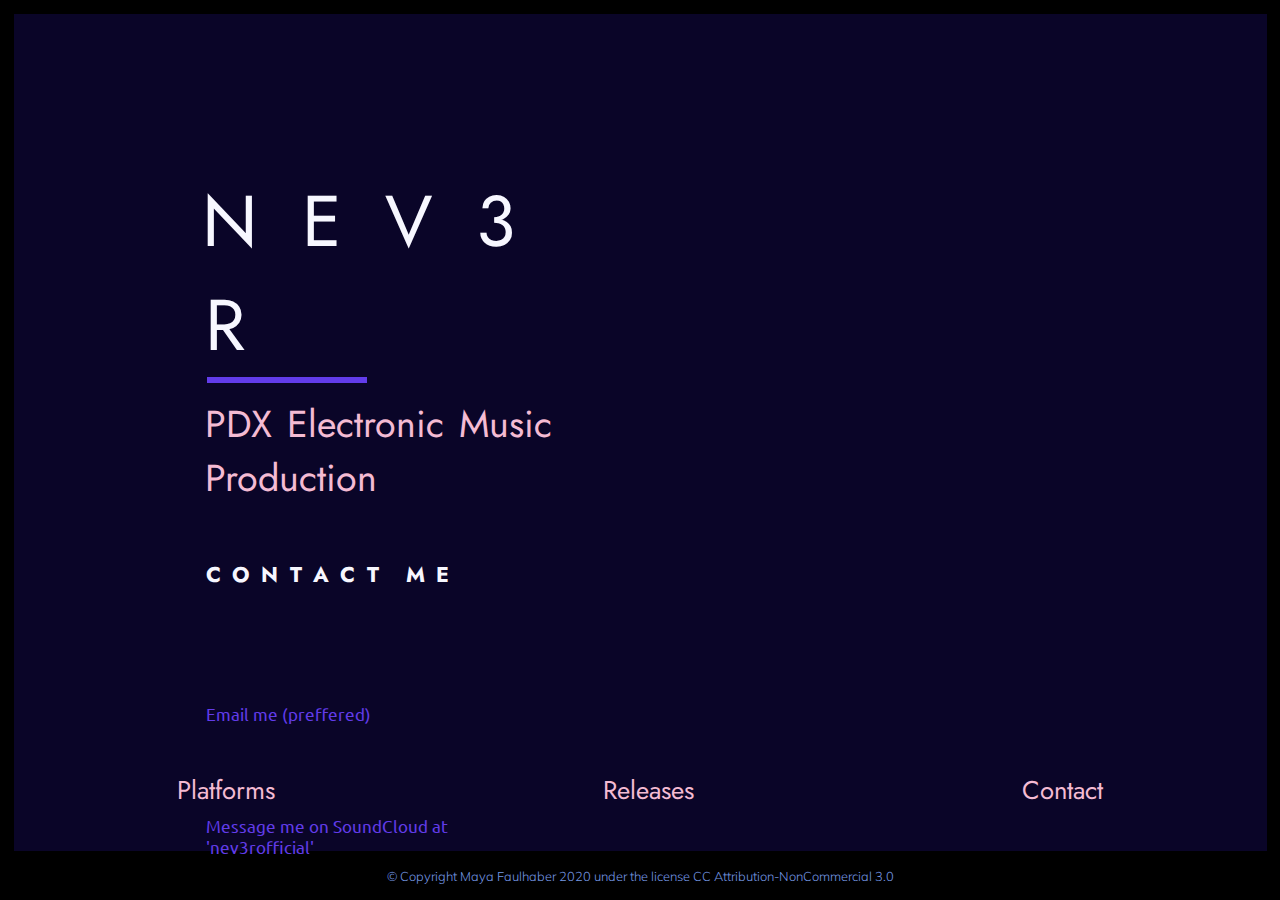
==== commit 82730ef3: "Added Masked N and removed it, changed hover email on contacts page." ====
--- a/contact.html
+++ b/contact.html
@@ -39,21 +39,14 @@
         </div>
         <div class="contacts">
           <h3>C O N T A C <span>T </span> M E</h3>
-          <div class="contactlinks">
-            <div class="email">
-              <a href="mailto:nev3rpdx.com?subject=Questions/Feedback/Business%20Inquiries" data-hover="mayaefaulhaber@gmail.com">Email me (preffered)</a>
-            </div>
-            <div class="phone">
-              <p id="contacttxt">Call me:</p>
-              <input type="text" value="(503) 894-2079" id="myInput" readonly>
-              <button id="button" onclick="myFunction()">Copy</button>
-              <br>
-              <txt class="txt">
-                Please note: calls will not always be answered immediately.
-              </txt>
-            </div>
-            <div class="msg">
-              <a href="https://soundcloud.com/messages">Message me on SoundCloud at 'nev3rofficial'</a>
+          <div class="contactsbody">
+            <div class="contactlinks">
+              <div class="email">
+                <a href="mailto:nev3rpdx.com?subject=Questions/Feedback/Business%20Inquiries" data-hover="nev3rpdx@gmail.com">Email me (preffered)</a>
+              </div>
+              <div class="msg">
+                <a href="https://soundcloud.com/messages">Message me on SoundCloud at 'nev3rofficial'</a>
+              </div>
             </div>
           </div>
         </div>
--- a/css/main.css
+++ b/css/main.css
@@ -36,6 +36,8 @@
 }
 .contacts .contactlinks {
   margin-top: 8vh;
+  float: left;
+  position: absolute;
 }
 .contacts .contactlinks .email {
   line-height: 7.5vh;
@@ -87,53 +89,6 @@
   float: left;
   margin-top: 0;
   margin-bottom: 0;
-}
-.contacts .contactlinks .phone {
-  position: relative;
-}
-.contacts .contactlinks .phone p {
-  padding-top: 0.5vh;
-}
-.contacts .contactlinks .phone input {
-  padding-top: 0.5vh;
-  font-size: 1em;
-  margin-left: 1vw;
-  display: inline;
-  float: left;
-  background-color: #0A0528;
-  border: none;
-  min-width: 5em;
-  max-width: 7em;
-  color: #F4BBD3;
-  font-family: "Ubuntu";
-}
-.contacts .contactlinks .phone button {
-  height: 1.65rem;
-  margin-bottom: 0.5vh;
-  font-size: 1em;
-  cursor: pointer;
-  margin-left: 0.6vw;
-  color: #623CEA;
-  background-color: #0A0528;
-  border-style: solid;
-  border-color: #623CEA;
-  border-width: thin;
-  font-family: "Ubuntu";
-  transition: all 250ms ease-in-out;
-  -webkit-transition: all 250ms ease-in-out;
-  -moz-transition: all 250ms ease-in-out;
-  -o-transition: all 250ms ease-in-out;
-}
-.contacts .contactlinks .phone button:hover {
-  border-color: #F4BBD3;
-  color: #F4BBD3;
-}
-.contacts .contactlinks .phone .txt {
-  font-family: "Ubuntu";
-  color: #F7F7FF;
-  font-style: italic;
-  font-weight: 300;
-  font-size: 0.65em;
 }
 .contacts .contactlinks .msg {
   margin-top: 6.5vh;
